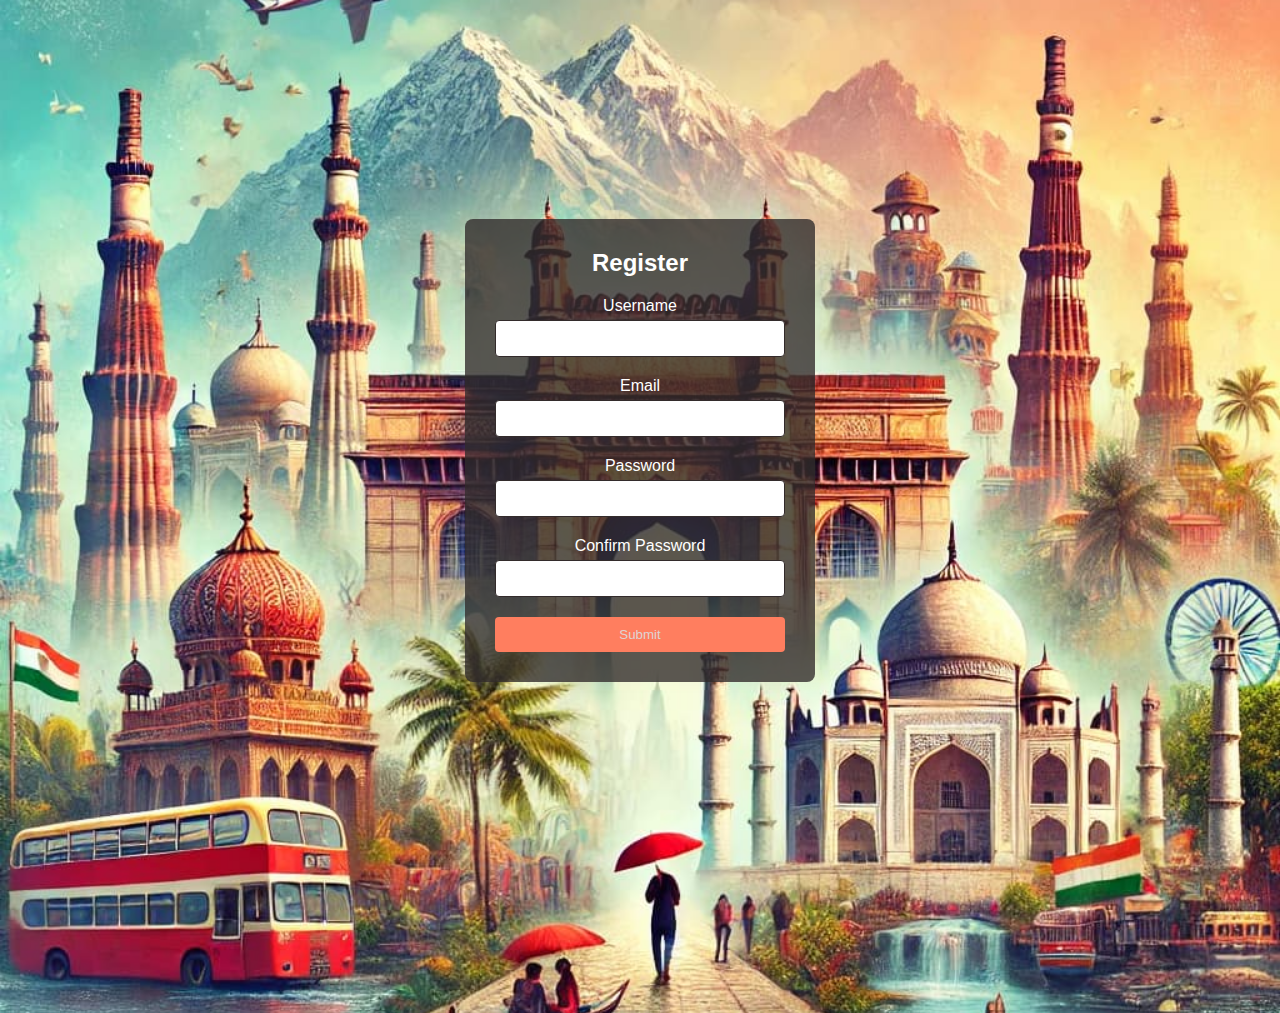
==== register.html @ b872a353 "first commit" ====
<!DOCTYPE html>
<html lang="en">
<head>
    <meta charset="UTF-8">
    <meta name="viewport" content="width=device-width, initial-scale=1.0">
    <title>Registration Page</title>
    <link rel="stylesheet" href="styles1.css">
</head>
<body>
    <div class="container">
        <div class="form-container">
            <h1>Register</h1>
            <form id="registerForm" action="./register.php" method="POST">
                <div class="input-group">
                    <label for="username">Username</label>
                    <input type="text" id="username" name="username" required name="username"/>
                </div>
                <div class="input-group">
                    <label for="email">Email</label>
                    <input type="email" id="email" name="email" required name="email"/>
                </div>
                <div class="input-group">
                    <label for="password">Password</label>
                    <input type="password" id="password" name="password" required name="password"/>
                </div>
                <div class="input-group">
                    <label for="confirmpassword">Confirm Password</label>
                    <input type="password" id="confirmpassword" name="confirmpassword" required name="confirmpassword">
                </div>
                <button type="submit" class="submit-btn">Submit</button>
            </form>
        </div>
    </div>
    <script src="script1.js"></script>
</body>
</html>
---- styles1.css ----
* {
    margin: 0;
    padding: 0;
    box-sizing: border-box;
}

body {
    font-family: Arial, sans-serif;
    height: 100vh;
    display: flex;
    justify-content: center;
    align-items: center;
    background-image: url('images/register.jpg');
    background-size: cover;
    background-position: center;
    animation: backgroundAnimation  infinite alternate;
}

.container {
    display: flex;
    justify-content: center;
    align-items: center;
    width: 125%;
    height: 125%;
}

.form-container {
    color: #fff;
    background: rgba(51, 45, 45, 0.8);
    padding: 30px;
    border-radius: 8px;
    box-shadow: 0 4px 10px rgba(235, 229, 229, 0.1);
    width: 350px;
    text-align: center;
    animation: formSlideIn 0.8s ease-in-out;
}

h1 {
    color: #fff;
    margin-bottom: 20px;
    font-size: 24px;
}

.input-group {
    margin-bottom: 20px;
}

input {
    width: 100%;
    padding: 10px;
    margin-top: 5px;
    border: 1px solid #332b2b;
    border-radius: 4px;
    outline: none;
}

input:focus {
    border-color: #007BFF;
}

.submit-btn {
    width: 100%;
    padding: 10px;
    background-color: #ff7e5f;
    color: rgb(224, 211, 211);
    border: none;
    border-radius: 4px;
    cursor: pointer;
    transition: background-color 0.3s ease;
}

.submit-btn:hover {
    background-color: #167ec4;
}

/* Animation for form sliding in */
@keyframes formSlideIn {
    from {
        transform: translateY(-50px);
        opacity: 0;
    }
    to {
        transform: translateY(0);
        opacity: 1;
    }
}

/* Animation for background change */
@keyframes backgroundAnimation {
    0% {
        background-color: rgba(0, 0, 0, 0.3);
    }
    100% {
        background-color: rgba(0, 0, 0, 0.5);
    }
}
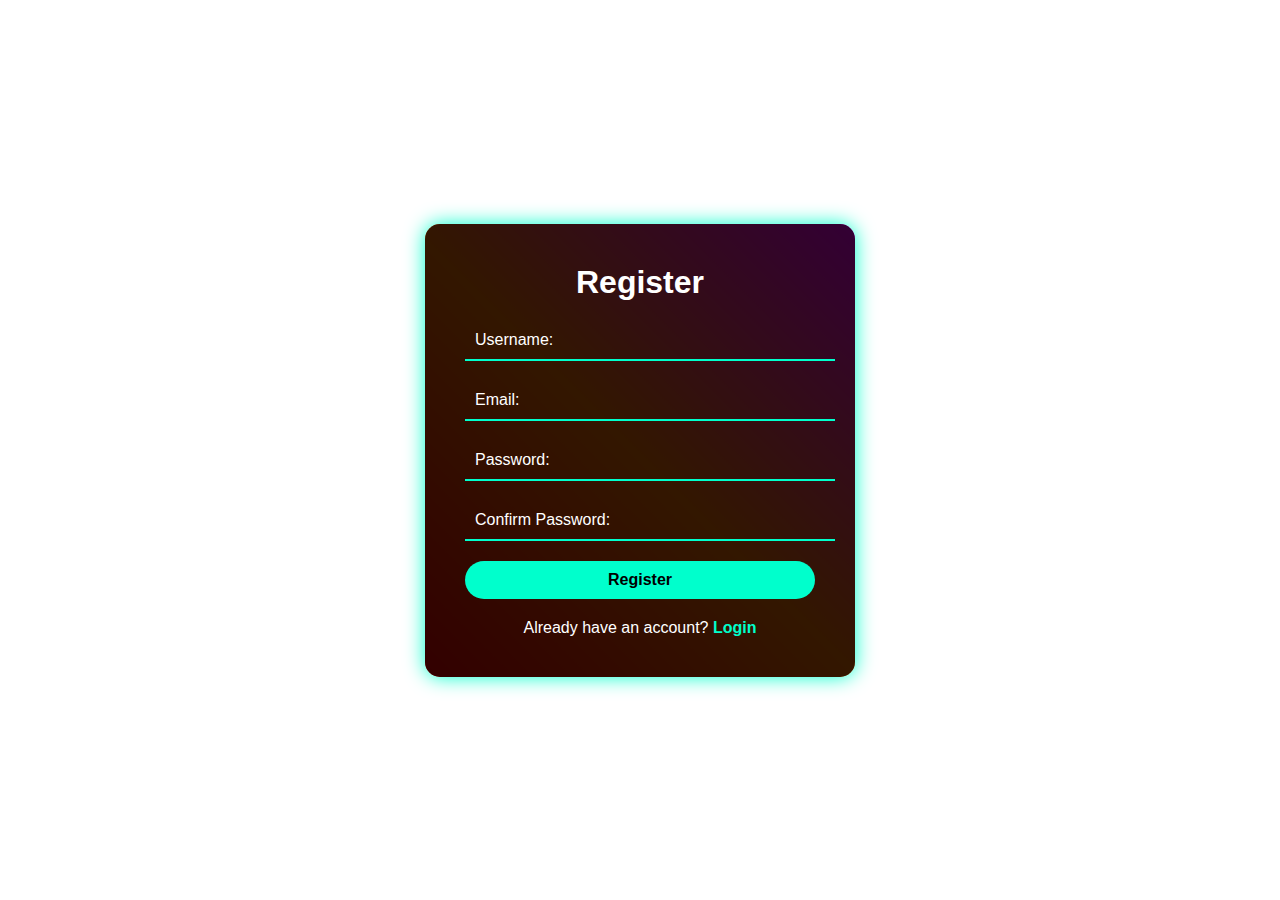
==== commit e98c9af4: "Update register.html" ====
--- a/register.html
+++ b/register.html
@@ -3,34 +3,170 @@
 <head>
     <meta charset="UTF-8">
     <meta name="viewport" content="width=device-width, initial-scale=1.0">
-    <title>Registration Page</title>
-    <link rel="stylesheet" href="styles1.css">
+    <title>Register</title>
+    <link rel="stylesheet" href="https://cdnjs.cloudflare.com/ajax/libs/font-awesome/5.15.3/css/all.min.css">
+    <style>
+        * {
+            margin: 0;
+            padding: 0;
+            font-family: Arial, sans-serif;
+        }
+
+        body {
+            background-color: #000;
+            display: flex;
+            justify-content: center;
+            align-items: center;
+            height: 100vh;
+            background: url('https://images.pexels.com/photos/417074/pexels-photo-417074.jpeg?auto=compress&cs=tinysrgb&w=1260&h=750&dpr=2') no-repeat center center/cover;
+        }
+
+        .box {
+            width: 350px;
+            padding: 40px;
+            background: rgba(0, 0, 0, 0.8);
+            box-shadow: 0 0 20px #00ffcc;
+            border-radius: 15px;
+            text-align: center;
+            position: relative;
+            overflow: hidden;
+        }
+
+        .box::before {
+            content: "";
+            position: absolute;
+            top: -2px;
+            left: -2px;
+            width: calc(100% + 4px);
+            height: calc(100% + 4px);
+            background: linear-gradient(45deg, #ff0000, #ff7300, #ff00ff, #007bff, #00ffcc, #ff0000);
+            background-size: 400%;
+            border-radius: 15px;
+            z-index: -1;
+            animation: borderAnimation 5s linear infinite;
+        }
+
+        @keyframes borderAnimation {
+            0% { background-position: 0% 50%; }
+            50% { background-position: 100% 50%; }
+            100% { background-position: 0% 50%; }
+        }
+
+        h2 {
+            font-size: 2em;
+            color: #fff;
+            margin-bottom: 20px;
+        }
+
+        .inputbox {
+            position: relative;
+            margin: 20px 0;
+            width: 100%;
+        }
+
+        .inputbox input {
+            width: 100%;
+            padding: 10px;
+            border: none;
+            border-bottom: 2px solid #00ffcc;
+            background: transparent;
+            outline: none;
+            color: #fff;
+            font-size: 1em;
+            transition: 0.5s;
+        }
+
+        .inputbox label {
+            position: absolute;
+            left: 10px;
+            top: 10px;
+            color: #fff;
+            transition: 0.5s;
+            pointer-events: none;
+        }
+
+        .inputbox input:focus ~ label,
+        .inputbox input:valid ~ label {
+            top: -10px;
+            color: #00ffcc;
+            font-size: 12px;
+        }
+
+        .btn {
+            width: 100%;
+            padding: 10px;
+            border: none;
+            background: #00ffcc;
+            color: #000;
+            font-size: 16px;
+            font-weight: bold;
+            cursor: pointer;
+            border-radius: 20px;
+            transition: 0.4s;
+        }
+
+        .btn:hover {
+            background: #00d4ff;
+            box-shadow: 0 0 10px #00d4ff;
+        }
+
+        .register {
+            color: white;
+            margin-top: 20px;
+        }
+
+        .register p a {
+            text-decoration: none;
+            color: #00ffcc;
+            font-weight: 700;
+        }
+        @media (max-width: 400px) {
+            .box {
+                width: 90%;
+                padding: 30px;
+            }
+        }
+        
+    </style>
 </head>
 <body>
-    <div class="container">
-        <div class="form-container">
-            <h1>Register</h1>
-            <form id="registerForm" action="./register.php" method="POST">
-                <div class="input-group">
-                    <label for="username">Username</label>
-                    <input type="text" id="username" name="username" required name="username"/>
-                </div>
-                <div class="input-group">
-                    <label for="email">Email</label>
-                    <input type="email" id="email" name="email" required name="email"/>
-                </div>
-                <div class="input-group">
-                    <label for="password">Password</label>
-                    <input type="password" id="password" name="password" required name="password"/>
-                </div>
-                <div class="input-group">
-                    <label for="confirmpassword">Confirm Password</label>
-                    <input type="password" id="confirmpassword" name="confirmpassword" required name="confirmpassword">
-                </div>
-                <button type="submit" class="submit-btn">Submit</button>
-            </form>
-        </div>
+    <div class="box">
+        <form action="register.php" method="POST">
+            
+            <h2>Register</h2>
+            <div class="inputbox">
+                <input type="text" name="username" required>
+                <label>Username:</label>
+            </div>
+            <div class="inputbox">
+                <input type="email" name="email" required>
+                <label>Email:</label>
+            </div>
+            <div class="inputbox">
+                <input type="password" name="password" required>
+                <label>Password:</label>
+            </div>
+            <div class="inputbox">
+                <input type="password" name="confirmpassword" required>
+                <label>Confirm Password:</label>
+            </div>
+            <button class="btn" type="submit">Register</button>
+            
+            <div class="register">
+                <p>Already have an account? <a href="./login.html">Login</a></p>
+            </div>
+        </form>
     </div>
-    <script src="script1.js"></script>
 </body>
-</html>+</html>
+
+<script>
+    document.querySelector("form").addEventListener("submit", function(e) {
+        let password = document.querySelector('input[type="password"]').value;
+        let confirmPassword = document.querySelectorAll('input[type="password"]')[1].value;
+        if (password !== confirmPassword) {
+            alert("Passwords do not match!");
+            e.preventDefault();
+        }
+    });
+</script>
